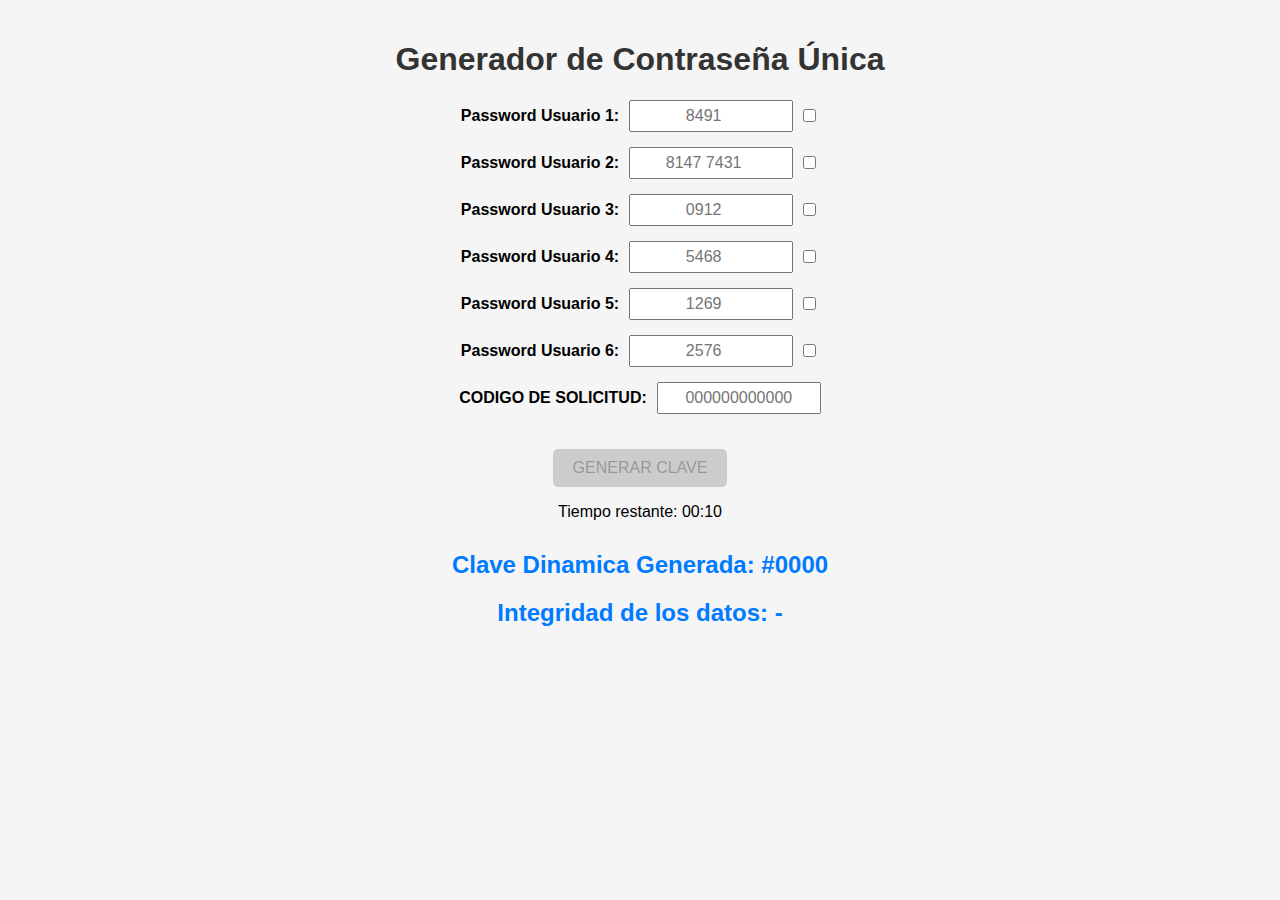
==== pages/generator.html @ 668acb98 "F" ====
<!DOCTYPE html>
<html lang="es">
<head>
    <meta charset="UTF-8">
    <meta name="viewport" content="width=device-width, initial-scale=1.0">
    <title>Generador de codigos </title>
    <link rel="stylesheet" href="styles.css">
</head>
<body>
    <h1>Generador de Contraseña Única</h1>

    <form id="passwordForm">
        <div class="input-group">
            <label for="password1">Password Usuario 1:</label>
            <input type="number" id="password1" maxlength="4" placeholder="8491">
            <input type="checkbox" class="verifyCheckbox" data-password="0">
        </div>
        <div class="input-group">
            <label for="password2">Password Usuario 2:</label>
            <input type="number" id="password2" maxlength="4" placeholder="8147 7431">
            <input type="checkbox" class="verifyCheckbox" data-password="1">
        </div>
        <div class="input-group">
            <label for="password3">Password Usuario 3:</label>
            <input type="number" id="password3" maxlength="4" placeholder="0912">
            <input type="checkbox" class="verifyCheckbox" data-password="2">
        </div>
        <div class="input-group">
            <label for="password4">Password Usuario 4:</label>
            <input type="number" id="password4" maxlength="4" placeholder="5468">
            <input type="checkbox" class="verifyCheckbox" data-password="3">
        </div>
        <div class="input-group">
            <label for="password5">Password Usuario 5:</label>
            <input type="number" id="password5" maxlength="4" placeholder="1269">
            <input type="checkbox" class="verifyCheckbox" data-password="4">
        </div>
        <div class="input-group">
            <label for="password6">Password Usuario 6:</label>
            <input type="number" id="password6" maxlength="4" placeholder="2576">
            <input type="checkbox" class="verifyCheckbox" data-password="5">
        </div>
        <div class="input-group">
            <label for="hexValue">CODIGO DE SOLICITUD:</label>
            <input type="text" id="hexValue" maxlength="12" placeholder="000000000000">
        </div>

        <button type="button" id="generateButton" disabled>GENERAR CLAVE</button>
            
    	<!-- Temporizador -->
   	<p>Tiempo restante: <span id="timer">00:10</span></p>

       <script src="../js/script.js" defer></script>
	


        
    </form>

    <div id="result">
        <h2>Clave Dinamica Generada: <span id="uniquePassword">#0000</span></h2>
        <h2>Integridad de los datos: <span id="integrityStatus">-</span></h2>
    </div>

    <script src="script.js"></script>
</body>
</html>
---- pages/styles.css ----
body {
    font-family: Arial, sans-serif;
    background-color: #f5f5f5;
    margin: 0;
    padding: 20px;
    text-align: center;
}

h1 {
    color: #333;
}

.input-group {
    margin: 15px 0;
    display: flex;
    align-items: center; /* Alineación vertical */
    justify-content: center; /* Alineación horizontal */
}

label {
    font-weight: bold;
    margin-right: 10px; /* Espacio entre la etiqueta y el campo */
}

input[type="number"], input[type="text"] {
    width: 150px;
    padding: 5px;
    font-size: 16px;
    text-align: center;
}

input[type="checkbox"] {
    margin-left: 10px; /* Espacio entre el campo y la casilla de verificación */
}

button {
    padding: 10px 20px;
    font-size: 16px;
    cursor: not-allowed;
    background-color: #ccc;
    border: none;
    border-radius: 5px;
    margin-top: 20px;
}

button:enabled {
    cursor: pointer;
    background-color: #007bff;
    color: white;
}

#result {
    margin-top: 30px;
}

#result h2 {
    color: #007bff;
}
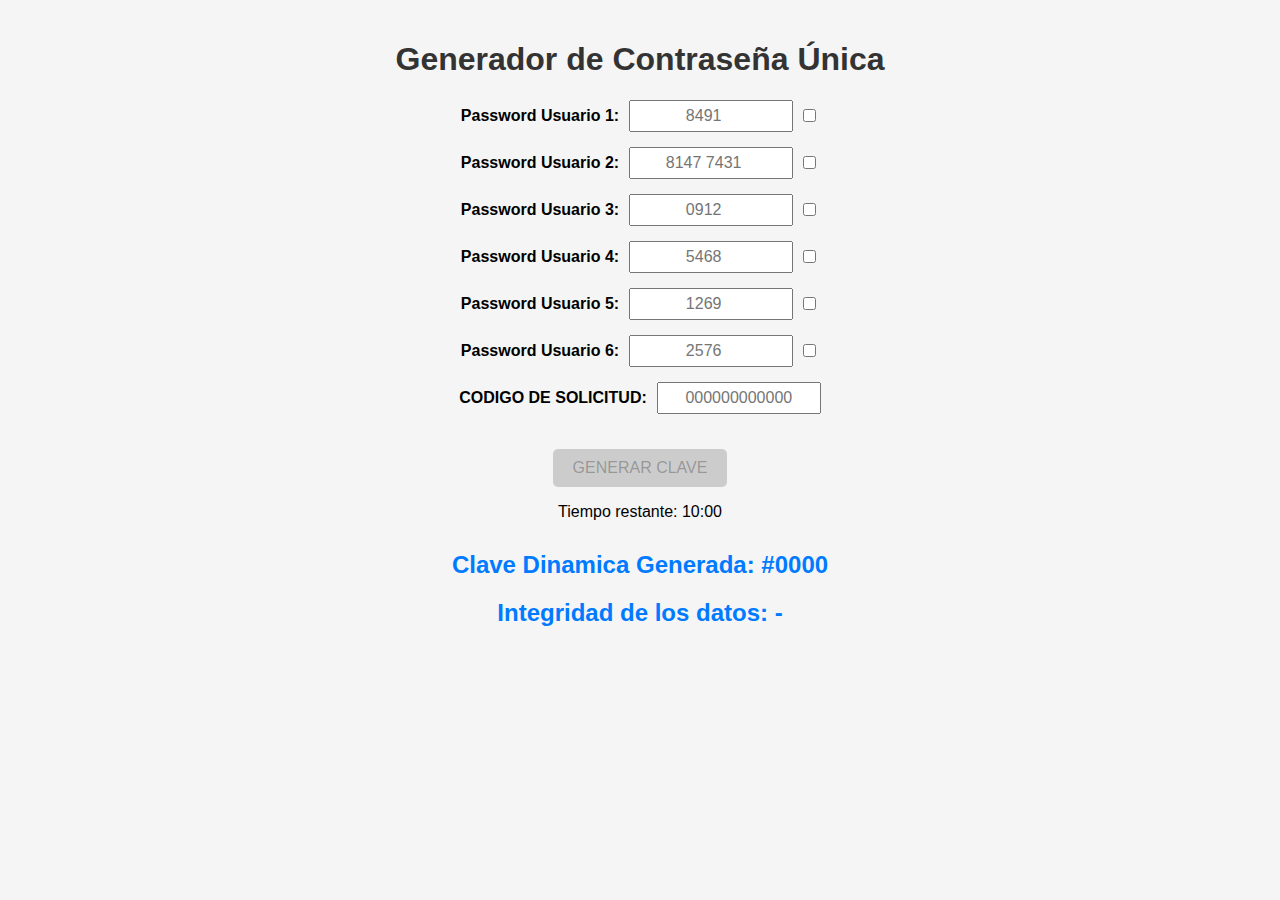
==== commit 28e26000: "w" ====
--- a/pages/generator.html
+++ b/pages/generator.html
@@ -48,7 +48,7 @@
         <button type="button" id="generateButton" disabled>GENERAR CLAVE</button>
             
     	<!-- Temporizador -->
-   	<p>Tiempo restante: <span id="timer">00:10</span></p>
+   	<p>Tiempo restante: <span id="timer">10:00</span></p>
 
        <script src="../js/script.js" defer></script>
 	
